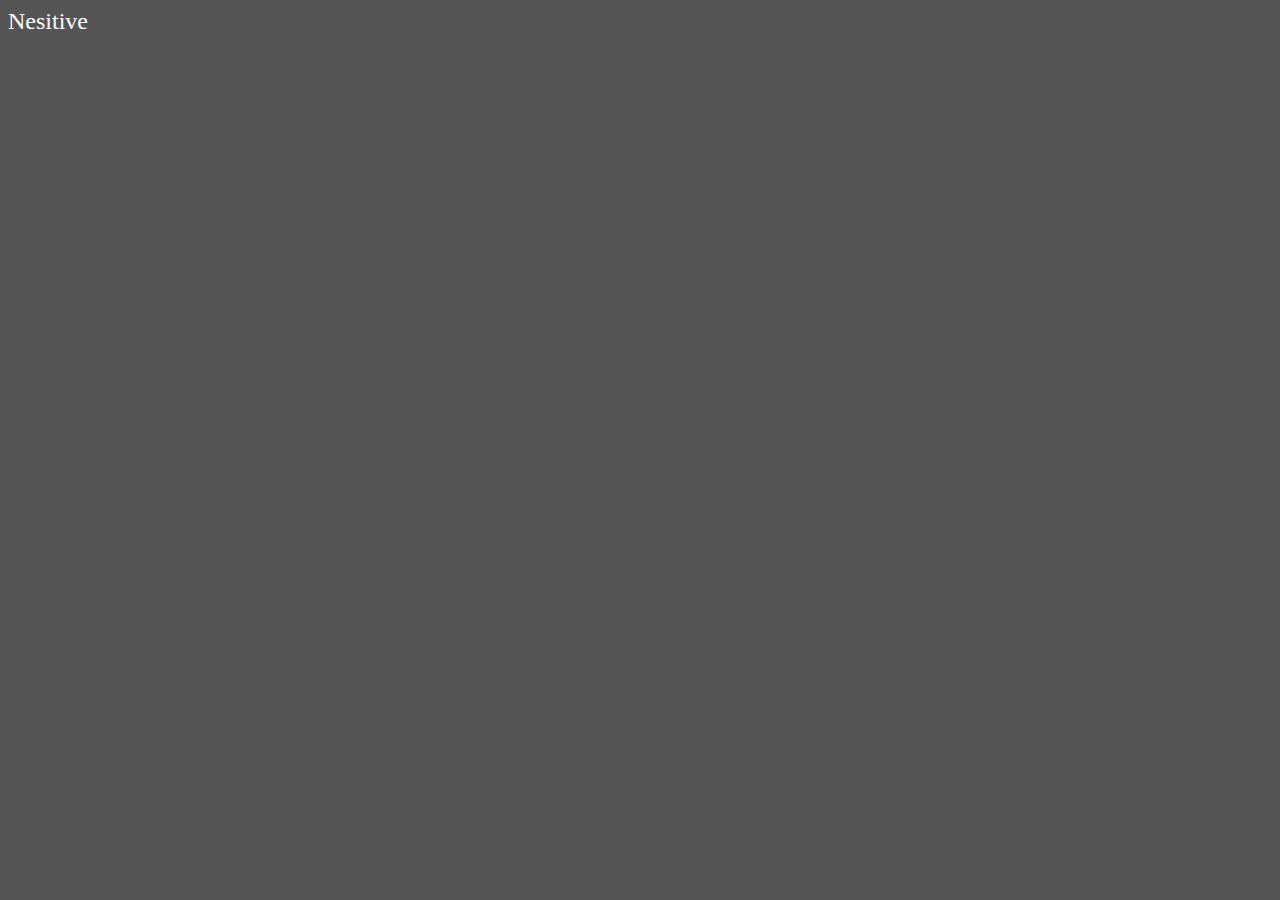
==== index.html @ 0bd79863 "Change class names" ====
<html lang="en">

<head>
    <meta charset="UTF-8">
    <meta name="viewport" content="width=device-width, initial-scale=1.0">
    <title>Nesitive</title>
    <link rel="stylesheet" href="style.css">
</head>

<body>
    <div class="ui">
        Nesitive
    </div>
    <script src="script.js"></script>
</body>

</html>
---- style.css ----
:root {
    background-color: #555;
    font-size: 24px;
    color: #fff;
}

#topbar {
    position: absolute;
    left: 0px;
    top: 0px;
    width: 100svw;
    height: 2rem;
    line-height: 2rem;
    padding: 0px 0.67rem;
    background-color: rgba(0, 0, 0, 0.6);
}
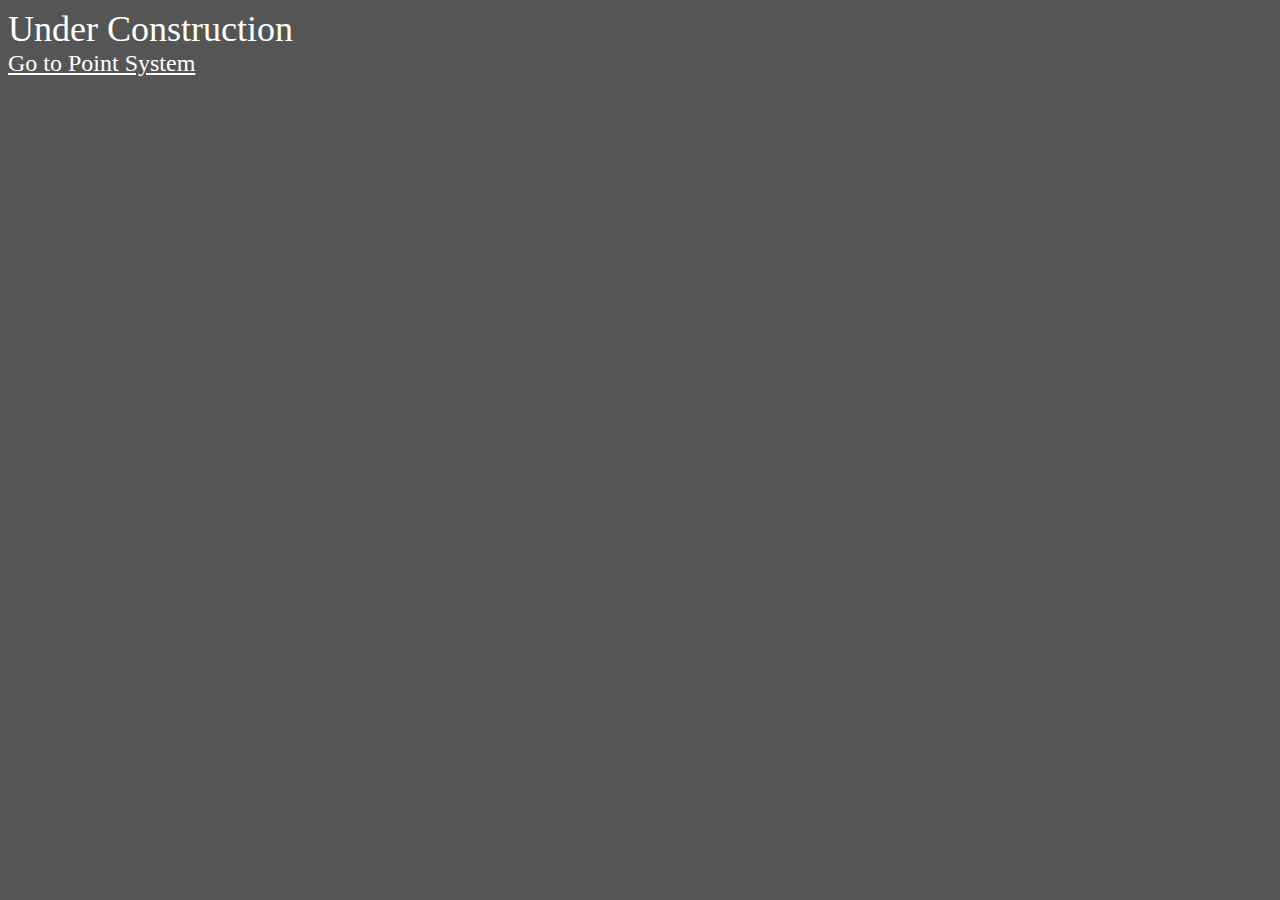
==== commit 13be2810: "Put up construction notification" ====
--- a/index.html
+++ b/index.html
@@ -8,9 +8,10 @@
 </head>
 
 <body>
-    <div class="ui">
-        Nesitive
+    <div class="ui" style="font-size: 1.5rem;">
+        Under Construction
     </div>
+    <a href="pointsystem/index.html" style="color: #fff;">Go to Point System</a>
     <script src="script.js"></script>
 </body>
 
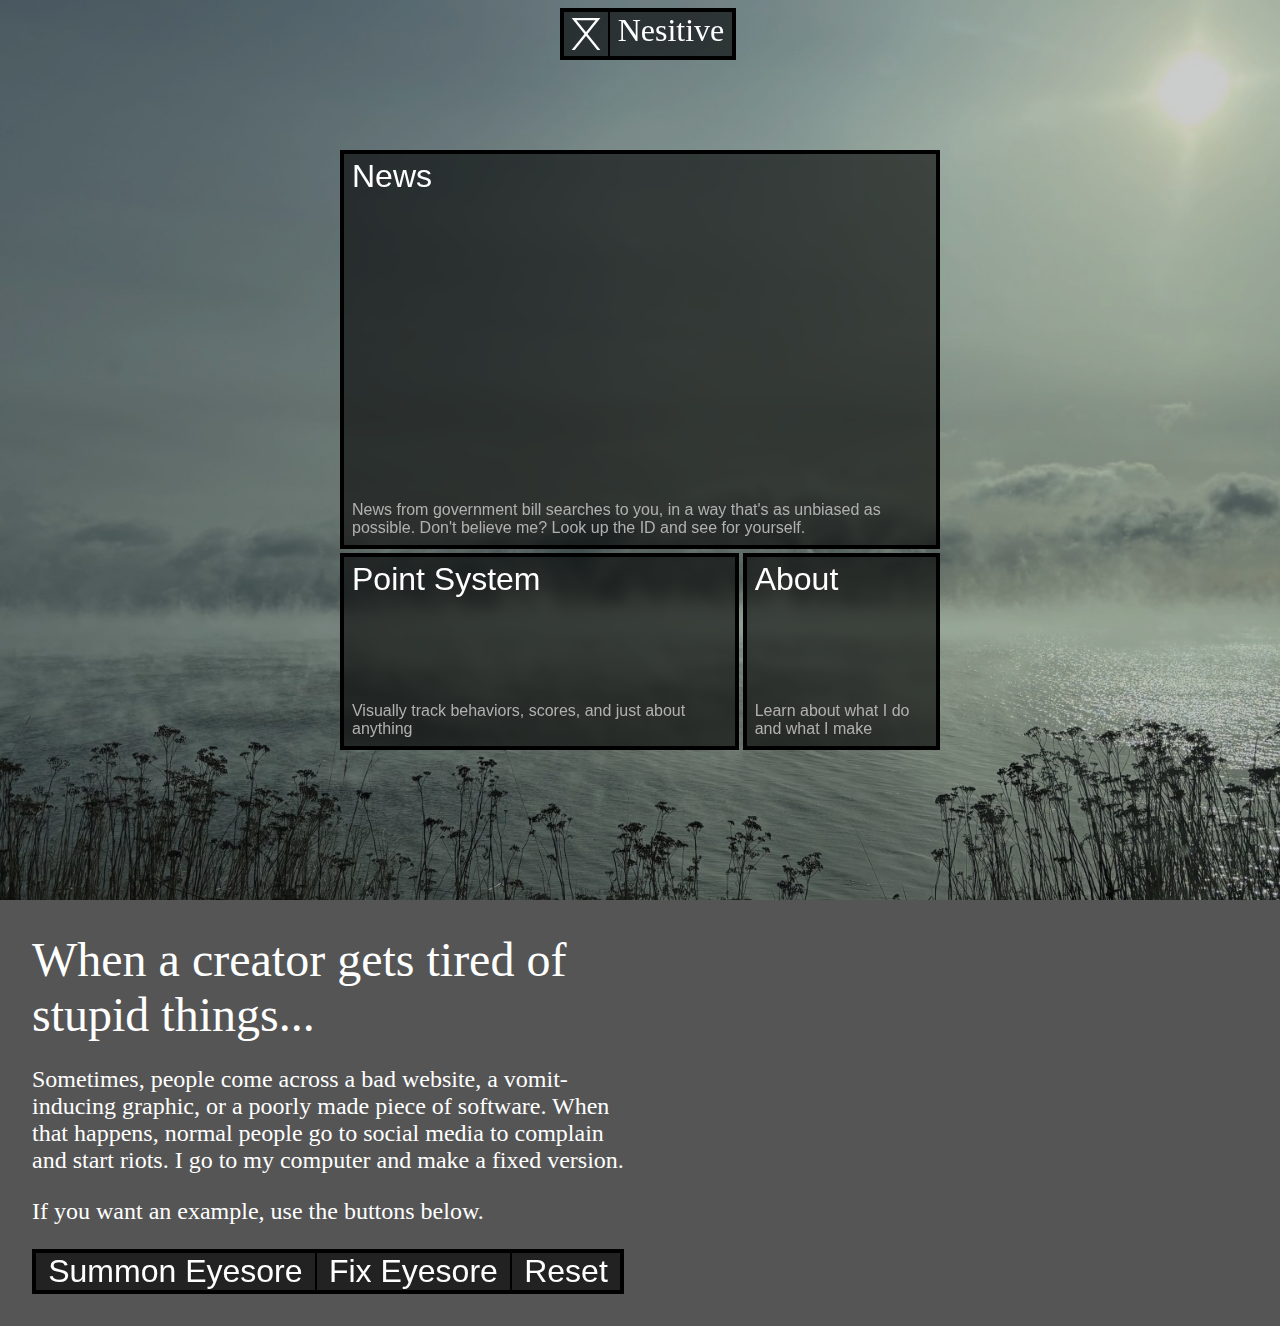
==== commit 429f35ab: "Start making homepage" ====
--- a/index.html
+++ b/index.html
@@ -4,15 +4,67 @@
     <meta charset="UTF-8">
     <meta name="viewport" content="width=device-width, initial-scale=1.0">
     <title>Nesitive</title>
-    <link rel="stylesheet" href="style.css">
+    <link rel="stylesheet" href="css/style.css">
 </head>
 
 <body>
-    <div class="ui" style="font-size: 1.5rem;">
-        Under Construction
+    <div id="main-section">
+        <img id="background-img" src="img/background.jpeg">
+        <div id="buttons-wrapper">
+            <div id="buttons">
+                <a href="news/index.html" id="news-btn">
+                    <button class="ui main-btn">
+                        <div>News</div>
+                        <div class="sub">News from government bill searches to you, in a way that's as unbiased as possible. Don't believe me? Look up the ID and see for yourself.</div>
+                    </button>
+                </a>        
+                <a href="pointsystem/index.html" id="point-system">
+                    <button class="ui main-btn">
+                        <div>Point System</div>
+                        <div class="sub">Visually track behaviors, scores, and just about anything</div>
+                    </button>
+                </a>        
+                <a href="#design-section" id="about-btn">
+                    <button class="ui main-btn">
+                        <div>About</div>
+                        <div class="sub">Learn about what I do and what I make</div>
+                    </button>
+                </a>        
+            </div>
+        </div>
     </div>
-    <a href="pointsystem/index.html" style="color: #fff;">Go to Point System</a>
-    <script src="script.js"></script>
+    <div id="top-bar">
+        <div class="ui" id="top-menu">
+            <div id="logo">
+                <img src="img/icons/logo.svg">
+            </div>
+            <div>Nesitive</div>
+        </div>
+    </div>
+    <div id="design-section">
+        <div>
+            <div class="center">
+                <h1>When a creator gets tired of stupid things...</h1>
+            </div>
+            <div>
+                <p>Sometimes, people come across a bad website, a vomit-inducing graphic, or a poorly made piece of software. When that happens, normal people go to social media to complain and start riots. I go to my computer and make a fixed version.</p><p>If you want an example, use the buttons below.</p>
+            </div>
+            <div class="ui" id="bad-design-buttons">
+                <button onclick="SummonEyesore()">Summon Eyesore</button>
+                <button>Fix Eyesore</button>
+                <button>Reset</button>
+            </div>
+        </div>
+        <div id="design-image" class="image-wrapper hidden">
+            <div id="bad-design-example">
+                <div>GRaphic design is My Passion</div>
+            </div>
+            <div id="good-design-example">
+
+            </div>
+        </div>
+    </div>
+    <script src="js/script.js"></script>
 </body>
 
 </html>--- a/css/style.css
+++ b/css/style.css
@@ -0,0 +1,322 @@
+@import url(https://fonts.bunny.net/css?family=open-sans:300,400);
+@import url(https://fonts.bunny.net/css?family=comic-neue:700);
+
+:root {
+    background-color: #555;
+    font-size: 32px;
+    color: #fff;
+    font-family: "Open Sans";
+}
+
+html, body {
+    overflow-x: hidden;
+    position: relative;
+    margin: 0px;
+    min-height: 100svh;
+}
+
+html {
+    position: unset;
+}
+
+.ui {
+    background-color: rgba(0, 0, 0, 0.60);
+    border: 0.125rem solid #000;
+    backdrop-filter: blur(0.125rem);
+}
+
+button {
+    font-size: 1rem;
+    color: #fff;
+    padding: 0px;
+    cursor: pointer;
+}
+
+button:active {
+    color: #b0b0b0;
+}
+
+#background-img {
+    position: absolute;
+    left: 0px;
+    top: 0px;
+    width: 100svw;
+    height: 100svh;
+    object-fit: cover;
+    z-index: -999;
+    filter: brightness(80%);
+}
+
+
+/* Menus */
+#top-bar {
+    position: fixed;
+    left: 0px;
+    top: 0px;
+    width: 100svw;
+    padding: 0.25rem;
+    text-align: center;
+}
+
+#top-menu {
+    display: inline-flex;
+    z-index: 1;
+    left: 0.25rem;
+    top: 0.25rem;
+}
+
+#logo {
+    display: flex;
+    align-items: center;
+    justify-content: center;
+    border-right: 0.03125rem solid #000;
+    aspect-ratio: 1;
+}
+
+#logo>img {
+    padding: 0px 0.1875rem;
+    height: 1rem;
+}
+
+#top-menu>div:nth-last-child(1) {
+    padding: 0px 0.25rem;
+    border-left: 0.03125rem solid #000;
+}
+
+#right-menu {
+    right: 0.25rem;
+    top: 0.25rem;
+}
+
+#right-menu>a {
+    color: #fff;
+    text-decoration: none;
+    font-weight: 300;
+    padding: 0px 0.25rem;
+}
+
+#right-menu>a:nth-child(1) {
+    border-top: none;
+    border-left: none;
+}
+
+#right-menu>a:nth-last-child(1) {
+    border-right: none;
+}
+
+
+/* Main section */
+#main-section {
+    position: relative;
+    width: 100svw;
+    height: 100svh;
+}
+
+#buttons-wrapper {
+    position: absolute;
+    display: flex;
+    left: 0px;
+    top: 0px;
+    width: 100svw;
+    height: 100svh;
+    align-items: center;
+    justify-content: center;
+}
+
+#buttons {
+    display: grid;
+    grid-template-columns: repeat(3, 1fr);
+    grid-template-rows: repeat(3, 1fr);
+    aspect-ratio: 1;
+    gap: 0.125rem;
+}
+
+#buttons>a {
+    position: relative;
+}
+
+a>.main-btn {
+    position: absolute;
+    left: 0px;
+    top: 0px;
+    width: 100%;
+    height: 100%;
+}
+
+.main-btn {
+    text-align: left;
+}
+
+.main-btn>div {
+    position: absolute;
+    left: 0.25rem;
+    top: 0.125rem;
+    width: calc(100% - 0.5rem);
+    font-weight: 300;
+}
+
+.main-btn>div.sub {
+    top: unset;
+    bottom: 0.25rem;
+    font-size: 0.5rem;
+    font-weight: 400;
+    color: #b0b0b0;
+}
+
+#news-btn {
+    grid-row: span 2;
+    grid-column: span 3;
+}
+
+#point-system {
+    grid-column: span 2;
+}
+
+
+/* Design section */
+h1 {
+    font-weight: 300;
+    font-size: 1.5rem;
+    margin: 0px;
+}
+
+#design-section {
+    display: grid;
+    grid-template-columns: 1fr 1fr;
+    width: calc(100svw - 2rem);
+    margin: 1rem;
+    column-gap: 1rem;
+    font-size: 0.75rem;
+}
+
+#design-section>.center {
+    place-self: center;
+}
+
+.image-wrapper {
+    position: relative;
+    grid-row: span 3;
+}
+
+#design-image {
+    transition: transform 3s, opacity 3s;
+    transition-timing-function: linear;
+}
+
+#design-image.hidden {
+    transform: rotateZ(720deg) scale(0);
+    opacity: 0;
+}
+
+#bad-design-example {
+    position: absolute;
+    display: flex;
+    left: 0px;
+    top: 0px;
+    width: 100%;
+    height: 100%;
+    align-items: center;
+    justify-content: center;
+    background-color: #fff;
+    color: #000;
+    font-family: "Comic Neue";
+    font-size: 1rem;
+}
+
+#bad-design-buttons {
+    display: flex;
+}
+
+#bad-design-buttons>button {
+    background: none;
+    border: none;
+    font-weight: 300;
+    flex-grow: 1;
+    border-left: 0.03125rem solid #000;
+    border-right: 0.03125rem solid #000;
+}
+
+#bad-design-buttons>button:nth-child(1) {
+    border-left: 0px;
+}
+
+#bad-design-buttons>button:nth-last-child(1) {
+    border-right: 0px;
+}
+
+
+/* Mobile */
+@media screen and (max-width: 100svh) {
+    :root {
+        font-size: 7vmin;
+    }
+
+    #right-menu-btn {
+        position: fixed;
+        right: 0.25rem;
+        bottom: 0.25rem;
+        width: 1.625rem;
+        height: 1.625rem;
+        line-height: 1rem;
+        aspect-ratio: 1;
+        transform: rotateZ(90deg);
+        z-index: 1;
+    }
+
+    #right-menu {
+        right: -100svw;
+        top: 0px;
+        width: 100svw;
+        height: 100svh;
+        border: none;
+        flex-direction: column;
+        transition: right 0.2s;
+    }
+
+    #right-menu.active {
+        right: 0px;
+    }
+
+    #right-menu>a {
+        display: block;
+        padding: 0.5rem;
+        border-top: 0.03125rem solid #000;
+        border-bottom: 0.03125rem solid #000;
+    }
+
+    #right-menu>a:nth-last-child(1) {
+        border-bottom: 0.0625rem solid #000;
+    }
+
+    #buttons {
+        width: calc(100svw - 0.5rem);
+    }
+
+    #point-system {
+        display: none;
+    }
+
+    #about-btn {
+        grid-column: span 3;
+    }
+}
+
+/* Desktop */
+@media screen and (min-width: 100svh) {
+    #right-menu-btn {
+        display: none;
+    }
+
+    #right-menu {
+        display: none;
+    }
+
+    #right-menu>a {
+        border-left: 0.03125rem solid #000;
+        border-right: 0.03125rem solid #000;
+    }
+
+    #buttons {
+        height: 66.67svh;
+    }
+}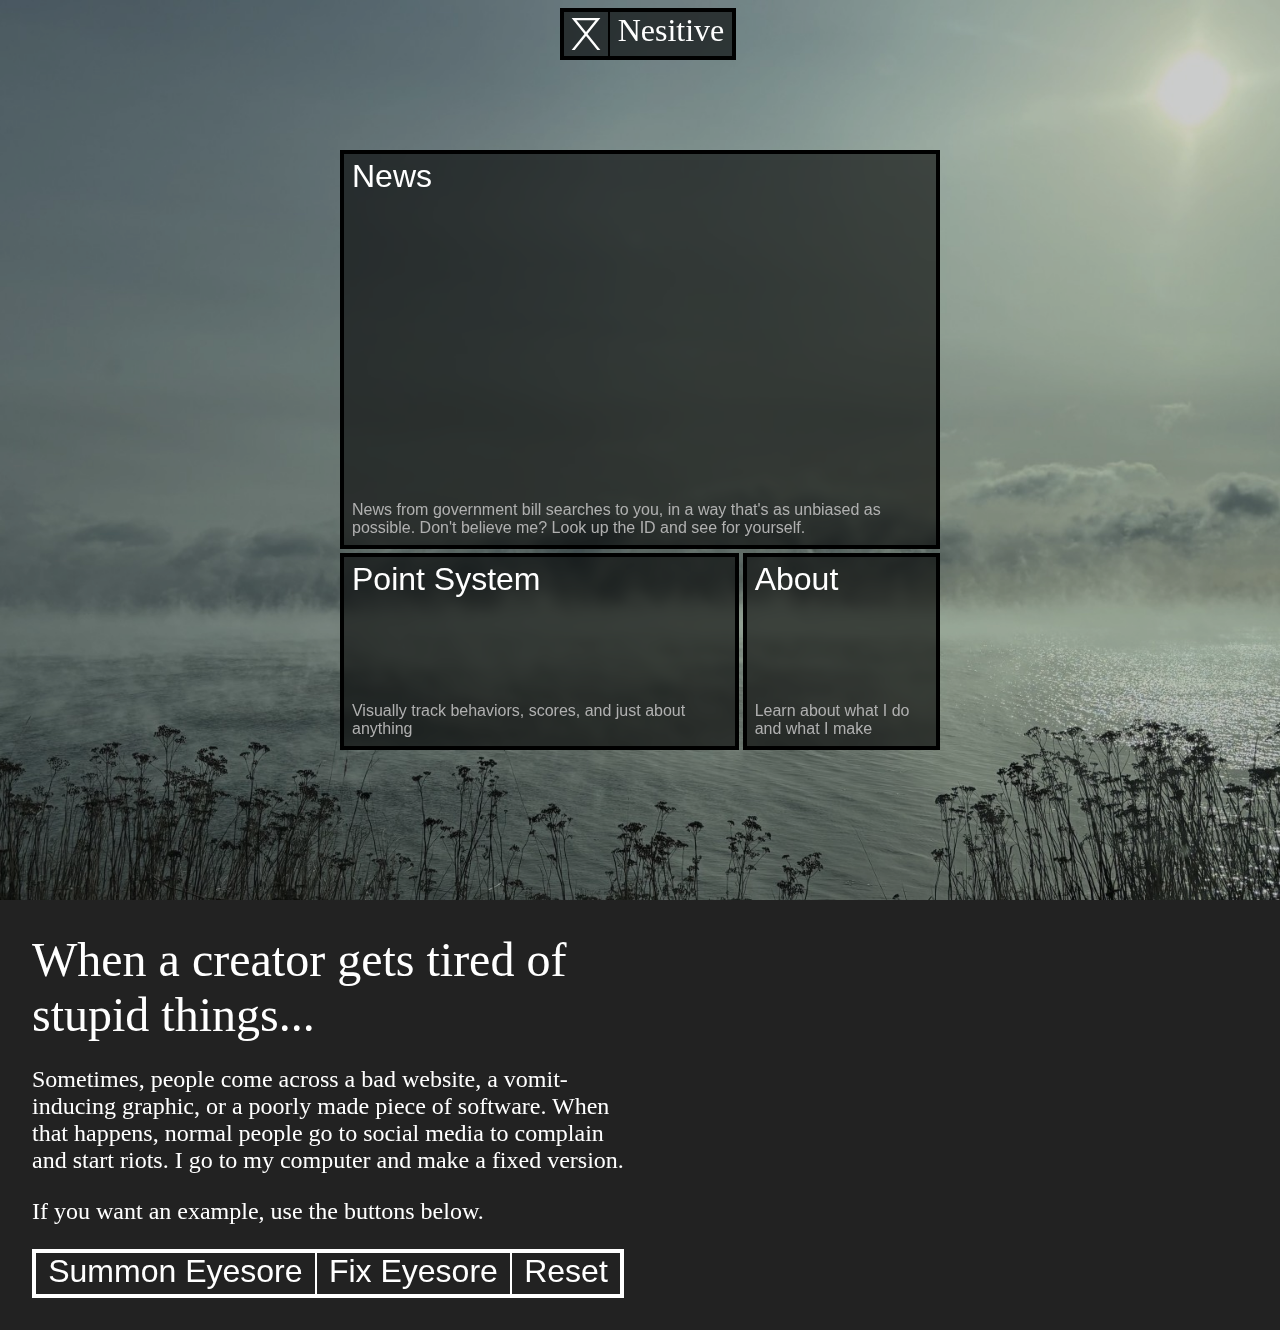
==== commit 7ddc9b43: "Remove all right menu code" ====
--- a/index.html
+++ b/index.html
@@ -41,7 +41,7 @@
             <div>Nesitive</div>
         </div>
     </div>
-    <div id="design-section">
+    <div class="ui noborder" id="design-section">
         <div>
             <div class="center">
                 <h1>When a creator gets tired of stupid things...</h1>
@@ -49,7 +49,7 @@
             <div>
                 <p>Sometimes, people come across a bad website, a vomit-inducing graphic, or a poorly made piece of software. When that happens, normal people go to social media to complain and start riots. I go to my computer and make a fixed version.</p><p>If you want an example, use the buttons below.</p>
             </div>
-            <div class="ui" id="bad-design-buttons">
+            <div class="ui nested" id="bad-design-buttons">
                 <button onclick="SummonEyesore()">Summon Eyesore</button>
                 <button>Fix Eyesore</button>
                 <button>Reset</button>
--- a/css/style.css
+++ b/css/style.css
@@ -25,10 +25,21 @@
     backdrop-filter: blur(0.125rem);
 }
 
+.noborder {
+    border: none;
+}
+
+.nested {
+    background: none;
+    backdrop-filter: none;
+    border-color: #fff;
+}
+
 button {
     font-size: 1rem;
     color: #fff;
     padding: 0px;
+    padding-bottom: 0.125rem;
     cursor: pointer;
 }
 
@@ -37,7 +48,7 @@
 }
 
 #background-img {
-    position: absolute;
+    position: fixed;
     left: 0px;
     top: 0px;
     width: 100svw;
@@ -81,27 +92,6 @@
 #top-menu>div:nth-last-child(1) {
     padding: 0px 0.25rem;
     border-left: 0.03125rem solid #000;
-}
-
-#right-menu {
-    right: 0.25rem;
-    top: 0.25rem;
-}
-
-#right-menu>a {
-    color: #fff;
-    text-decoration: none;
-    font-weight: 300;
-    padding: 0px 0.25rem;
-}
-
-#right-menu>a:nth-child(1) {
-    border-top: none;
-    border-left: none;
-}
-
-#right-menu>a:nth-last-child(1) {
-    border-right: none;
 }
 
 
@@ -182,9 +172,8 @@
 
 #design-section {
     display: grid;
-    grid-template-columns: 1fr 1fr;
     width: calc(100svw - 2rem);
-    margin: 1rem;
+    padding: 1rem;
     column-gap: 1rem;
     font-size: 0.75rem;
 }
@@ -232,8 +221,8 @@
     border: none;
     font-weight: 300;
     flex-grow: 1;
-    border-left: 0.03125rem solid #000;
-    border-right: 0.03125rem solid #000;
+    border-left: 0.03125rem solid #fff;
+    border-right: 0.03125rem solid #fff;
 }
 
 #bad-design-buttons>button:nth-child(1) {
@@ -251,43 +240,6 @@
         font-size: 7vmin;
     }
 
-    #right-menu-btn {
-        position: fixed;
-        right: 0.25rem;
-        bottom: 0.25rem;
-        width: 1.625rem;
-        height: 1.625rem;
-        line-height: 1rem;
-        aspect-ratio: 1;
-        transform: rotateZ(90deg);
-        z-index: 1;
-    }
-
-    #right-menu {
-        right: -100svw;
-        top: 0px;
-        width: 100svw;
-        height: 100svh;
-        border: none;
-        flex-direction: column;
-        transition: right 0.2s;
-    }
-
-    #right-menu.active {
-        right: 0px;
-    }
-
-    #right-menu>a {
-        display: block;
-        padding: 0.5rem;
-        border-top: 0.03125rem solid #000;
-        border-bottom: 0.03125rem solid #000;
-    }
-
-    #right-menu>a:nth-last-child(1) {
-        border-bottom: 0.0625rem solid #000;
-    }
-
     #buttons {
         width: calc(100svw - 0.5rem);
     }
@@ -299,24 +251,19 @@
     #about-btn {
         grid-column: span 3;
     }
+
+    #design-section {
+        grid-template-rows: 2fr 1fr;
+    }
 }
 
 /* Desktop */
 @media screen and (min-width: 100svh) {
-    #right-menu-btn {
-        display: none;
-    }
-
-    #right-menu {
-        display: none;
-    }
-
-    #right-menu>a {
-        border-left: 0.03125rem solid #000;
-        border-right: 0.03125rem solid #000;
-    }
-
     #buttons {
         height: 66.67svh;
     }
+
+    #design-section {
+        grid-template-columns: 1fr 1fr;
+    }
 }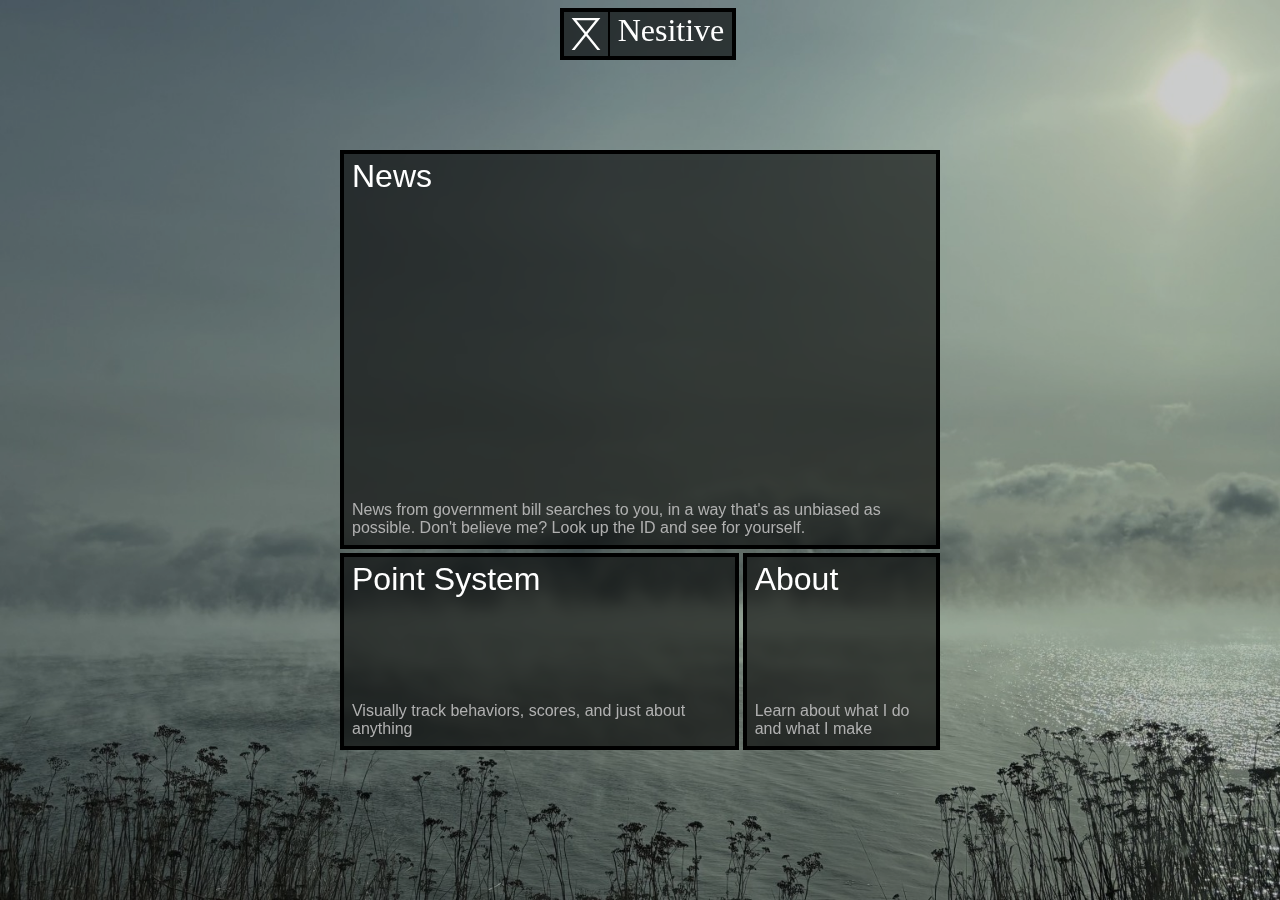
==== commit d36c138a: "Remove design section" ====
--- a/index.html
+++ b/index.html
@@ -41,29 +41,6 @@
             <div>Nesitive</div>
         </div>
     </div>
-    <div class="ui noborder" id="design-section">
-        <div>
-            <div class="center">
-                <h1>When a creator gets tired of stupid things...</h1>
-            </div>
-            <div>
-                <p>Sometimes, people come across a bad website, a vomit-inducing graphic, or a poorly made piece of software. When that happens, normal people go to social media to complain and start riots. I go to my computer and make a fixed version.</p><p>If you want an example, use the buttons below.</p>
-            </div>
-            <div class="ui nested" id="bad-design-buttons">
-                <button onclick="SummonEyesore()">Summon Eyesore</button>
-                <button>Fix Eyesore</button>
-                <button>Reset</button>
-            </div>
-        </div>
-        <div id="design-image" class="image-wrapper hidden">
-            <div id="bad-design-example">
-                <div>GRaphic design is My Passion</div>
-            </div>
-            <div id="good-design-example">
-
-            </div>
-        </div>
-    </div>
     <script src="js/script.js"></script>
 </body>
 
--- a/css/style.css
+++ b/css/style.css
@@ -163,77 +163,6 @@
 }
 
 
-/* Design section */
-h1 {
-    font-weight: 300;
-    font-size: 1.5rem;
-    margin: 0px;
-}
-
-#design-section {
-    display: grid;
-    width: calc(100svw - 2rem);
-    padding: 1rem;
-    column-gap: 1rem;
-    font-size: 0.75rem;
-}
-
-#design-section>.center {
-    place-self: center;
-}
-
-.image-wrapper {
-    position: relative;
-    grid-row: span 3;
-}
-
-#design-image {
-    transition: transform 3s, opacity 3s;
-    transition-timing-function: linear;
-}
-
-#design-image.hidden {
-    transform: rotateZ(720deg) scale(0);
-    opacity: 0;
-}
-
-#bad-design-example {
-    position: absolute;
-    display: flex;
-    left: 0px;
-    top: 0px;
-    width: 100%;
-    height: 100%;
-    align-items: center;
-    justify-content: center;
-    background-color: #fff;
-    color: #000;
-    font-family: "Comic Neue";
-    font-size: 1rem;
-}
-
-#bad-design-buttons {
-    display: flex;
-}
-
-#bad-design-buttons>button {
-    background: none;
-    border: none;
-    font-weight: 300;
-    flex-grow: 1;
-    border-left: 0.03125rem solid #fff;
-    border-right: 0.03125rem solid #fff;
-}
-
-#bad-design-buttons>button:nth-child(1) {
-    border-left: 0px;
-}
-
-#bad-design-buttons>button:nth-last-child(1) {
-    border-right: 0px;
-}
-
-
 /* Mobile */
 @media screen and (max-width: 100svh) {
     :root {
@@ -251,10 +180,6 @@
     #about-btn {
         grid-column: span 3;
     }
-
-    #design-section {
-        grid-template-rows: 2fr 1fr;
-    }
 }
 
 /* Desktop */
@@ -262,8 +187,4 @@
     #buttons {
         height: 66.67svh;
     }
-
-    #design-section {
-        grid-template-columns: 1fr 1fr;
-    }
 }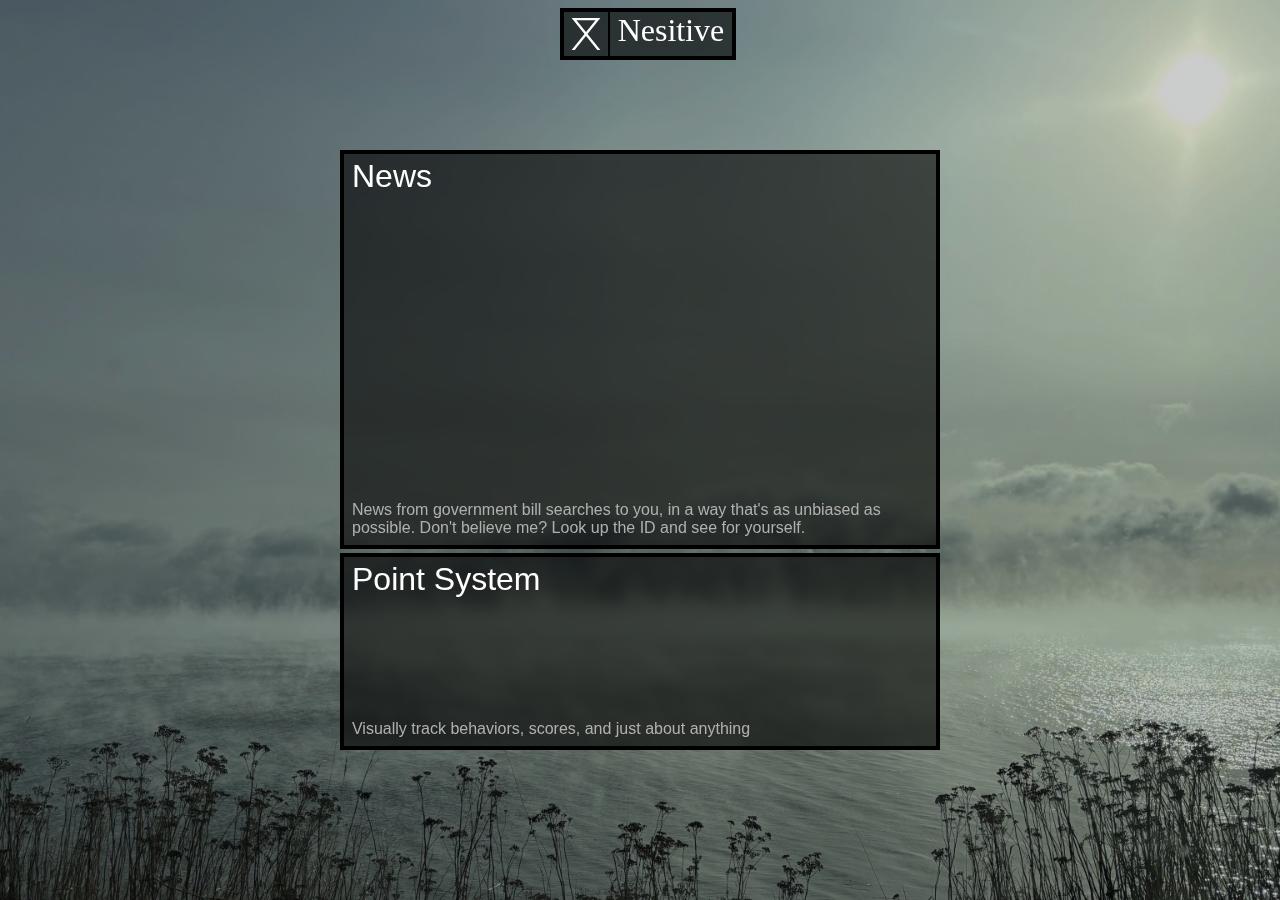
==== commit 7e49456c: "Rearrange buttons to remove About button" ====
--- a/index.html
+++ b/index.html
@@ -24,12 +24,6 @@
                         <div class="sub">Visually track behaviors, scores, and just about anything</div>
                     </button>
                 </a>        
-                <a href="#design-section" id="about-btn">
-                    <button class="ui main-btn">
-                        <div>About</div>
-                        <div class="sub">Learn about what I do and what I make</div>
-                    </button>
-                </a>        
             </div>
         </div>
     </div>
--- a/css/style.css
+++ b/css/style.css
@@ -159,7 +159,7 @@
 }
 
 #point-system {
-    grid-column: span 2;
+    grid-column: span 3;
 }
 
 
@@ -171,14 +171,12 @@
 
     #buttons {
         width: calc(100svw - 0.5rem);
+        grid-template-rows: repeat(2, 1fr);
+        aspect-ratio: 1.5;
     }
 
     #point-system {
         display: none;
-    }
-
-    #about-btn {
-        grid-column: span 3;
     }
 }
 
